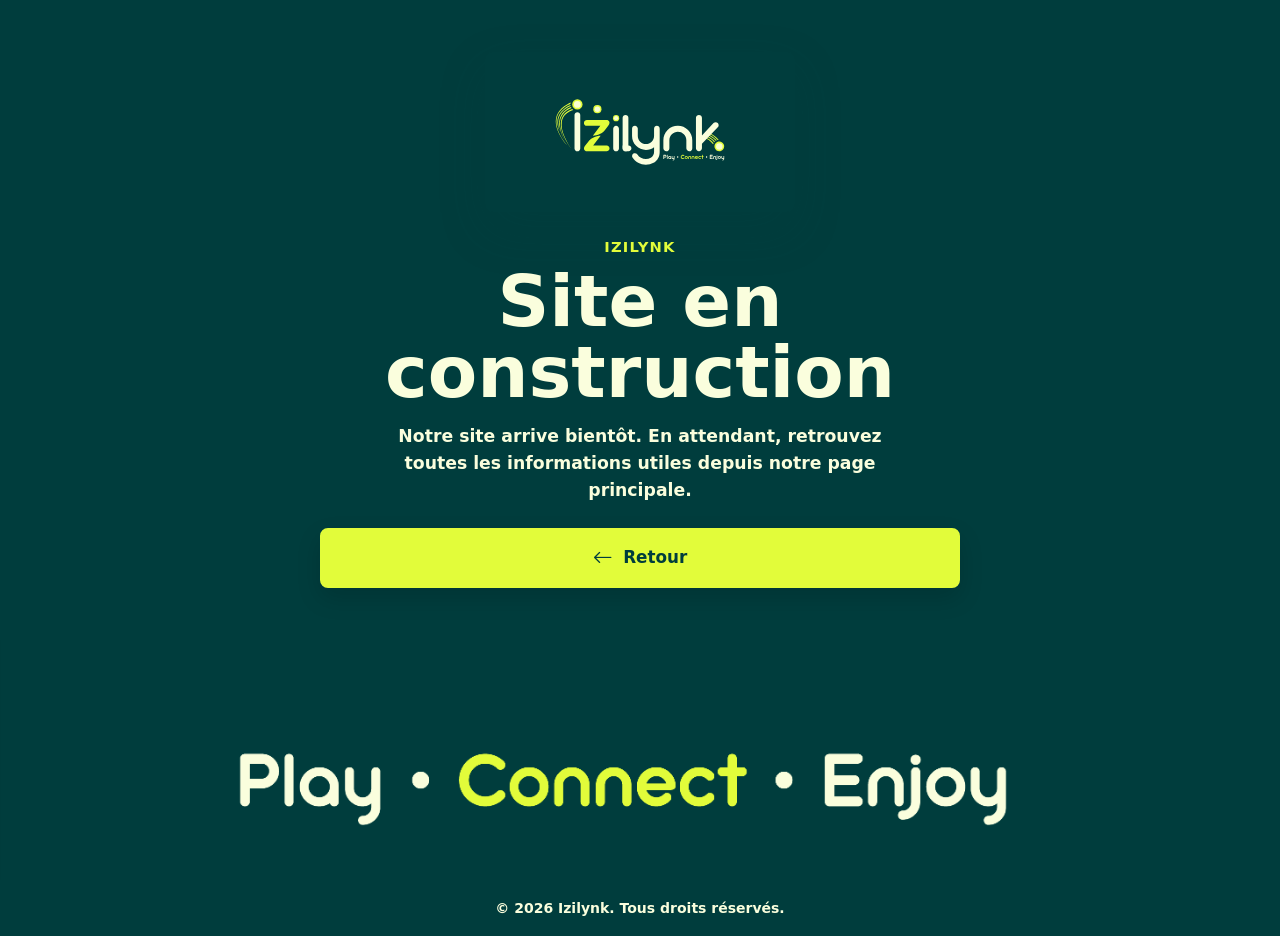
==== construction.html @ e63d316d "Création landing page" ====
<!doctype html>
<html lang="fr">
  <head>
    <meta charset="utf-8">
    <meta name="viewport" content="width=device-width, initial-scale=1">
    <meta
      name="description"
      content="Le site Izilynk est actuellement en construction."
    >
    <title>Izilynk | Site en construction</title>
    <link
      href="https://cdn.jsdelivr.net/npm/bootstrap@5.3.3/dist/css/bootstrap.min.css"
      rel="stylesheet"
      crossorigin="anonymous"
    >
    <link
      rel="stylesheet"
      href="https://cdn.jsdelivr.net/npm/bootstrap-icons@1.11.3/font/bootstrap-icons.min.css"
    >
    <link rel="stylesheet" href="styles.css">
  </head>
  <body>
    <main class="page-shell min-vh-100 d-flex flex-column">
      <section class="container construction-container flex-grow-1 py-4 py-sm-5">
        <div class="construction-content mx-auto text-center">
          <img
            class="brand-logo img-fluid"
            src="pictures/logo_color.svg"
            alt="Logo Izilynk"
            width="270"
            height="154"
          >

          <p class="construction-kicker mt-4 mb-2">Izilynk</p>
          <h1 class="construction-title mb-3">Site en construction</h1>
          <p class="construction-text mx-auto mb-4">
            Notre site arrive bientôt. En attendant, retrouvez toutes les
            informations utiles depuis notre page principale.
          </p>

          <a class="btn link-button link-button-accent construction-back-link" href="index.html" aria-label="Retourner à la page principale Izilynk">
            <i class="bi bi-arrow-left" aria-hidden="true"></i>
            <span>Retour</span>
          </a>
        </div>
      </section>

      <section class="baseline-section" aria-label="Baseline Izilynk">
        <img
          class="baseline-image img-fluid w-100"
          src="pictures/baseline_fond_vert.png"
          alt="Play - Connect - Enjoy"
          width="2917"
          height="1667"
        >
      </section>

      <footer class="site-footer py-3 text-center">
        <div class="container">
          <small>&copy; 2026 Izilynk. Tous droits réservés.</small>
        </div>
      </footer>
    </main>
  </body>
</html>
---- styles.css ----
:root {
  --izilynk-green: #003d3d;
  --izilynk-yellow: #e2fc3a;
  --izilynk-cream: #fafedd;
  --izilynk-green-soft: rgba(0, 61, 61, 0.1);
  --izilynk-shadow: 0 18px 48px rgba(0, 61, 61, 0.18);
}

* {
  box-sizing: border-box;
}

body {
  margin: 0;
  color: var(--izilynk-cream);
  background: var(--izilynk-green);
  font-family: system-ui, -apple-system, BlinkMacSystemFont, "Segoe UI", sans-serif;
  letter-spacing: 0;
}

a {
  text-decoration: none;
}

.container {
  width: 100%;
  margin-right: auto;
  margin-left: auto;
  padding-right: 1rem;
  padding-left: 1rem;
}

.mx-auto {
  margin-right: auto;
  margin-left: auto;
}

.text-center {
  text-align: center;
}

.text-start {
  text-align: left;
}

.d-flex {
  display: flex;
}

.d-grid {
  display: grid;
}

.align-items-center {
  align-items: center;
}

.justify-content-center {
  justify-content: center;
}

.flex-column {
  flex-direction: column;
}

.flex-grow-1 {
  flex-grow: 1;
}

.min-vh-100 {
  min-height: 100vh;
  min-height: 100svh;
}

.gap-3 {
  gap: 1rem;
}

.gap-4 {
  gap: 1.5rem;
}

.mt-1 {
  margin-top: 0.25rem;
}

.mt-2 {
  margin-top: 0.5rem;
}

.mt-4 {
  margin-top: 1.5rem;
}

.mb-0 {
  margin-bottom: 0;
}

.mb-1 {
  margin-bottom: 0.25rem;
}

.mb-2 {
  margin-bottom: 0.5rem;
}

.mb-3 {
  margin-bottom: 1rem;
}

.mb-4 {
  margin-bottom: 1.5rem;
}

.py-3 {
  padding-top: 1rem;
  padding-bottom: 1rem;
}

.py-4 {
  padding-top: 1.5rem;
  padding-bottom: 1.5rem;
}

.img-fluid {
  max-width: 100%;
  height: auto;
}

.w-100 {
  width: 100%;
}

.share-button {
  position: fixed;
  top: max(0.85rem, env(safe-area-inset-top));
  right: max(0.85rem, env(safe-area-inset-right));
  z-index: 10;
  display: inline-flex;
  width: 3rem;
  height: 3rem;
  align-items: center;
  justify-content: center;
  border: 2px solid rgba(250, 254, 221, 0.72);
  border-radius: 50%;
  background: rgba(250, 254, 221, 0.12);
  color: var(--izilynk-cream);
  box-shadow: 0 10px 24px rgba(0, 0, 0, 0.16);
  backdrop-filter: blur(10px);
  transition:
    transform 180ms ease,
    background-color 180ms ease,
    color 180ms ease,
    border-color 180ms ease;
}

.share-button i {
  font-size: 1.15rem;
  line-height: 1;
}

.share-button:hover,
.share-button:focus-visible,
.share-button.is-copied {
  border-color: var(--izilynk-yellow);
  background: var(--izilynk-yellow);
  color: var(--izilynk-green);
  transform: translateY(-1px);
}

.share-button:focus-visible {
  outline: 3px solid rgba(226, 252, 58, 0.72);
  outline-offset: 3px;
}

.page-shell {
  overflow-x: hidden;
}

.linktree-container {
  max-width: 560px;
  padding-top: 0.5rem !important;
}

.brand-panel {
  width: 100%;
  padding: 0.25rem 0.25rem 0;
}

.brand-logo {
  width: 270px;
  max-width: 78vw;
  height: auto;
  max-height: 140px;
  border-radius: 8px;
  box-shadow: var(--izilynk-shadow);
  object-fit: contain;
  object-position: center;
}

.brand-description {
  display: -webkit-box;
  max-width: 35rem;
  overflow: hidden;
  color: var(--izilynk-cream);
  font-size: 1.1rem;
  font-weight: 500;
  line-height: 1.5;
  margin-top: 0.45rem !important;
  margin-bottom: 3.25rem !important;
  -webkit-box-orient: vertical;
  -webkit-line-clamp: 3;
}

.construction-container {
  display: flex;
  max-width: 680px;
  align-items: center;
  justify-content: center;
}

.construction-content {
  width: 100%;
  padding: 0.25rem;
}

.construction-kicker {
  color: var(--izilynk-yellow);
  font-size: 0.92rem;
  font-weight: 900;
  letter-spacing: 0.08em;
  text-transform: uppercase;
}

.construction-title {
  color: var(--izilynk-cream);
  font-size: clamp(2.25rem, 8vw, 4.5rem);
  font-weight: 900;
  line-height: 0.98;
}

.construction-text {
  max-width: 33rem;
  color: var(--izilynk-cream);
  font-size: 1.08rem;
  font-weight: 600;
  line-height: 1.55;
}

.construction-back-link {
  min-width: 13rem;
  max-width: 100%;
}

.link-button {
  --button-bg: var(--izilynk-cream);
  --button-color: var(--izilynk-green);
  --button-border: var(--izilynk-cream);
  display: inline-flex;
  width: 100%;
  min-height: 3.5rem;
  align-items: center;
  justify-content: center;
  gap: 0.65rem;
  padding: 0.85rem 1rem;
  border: 2px solid var(--button-border);
  border-radius: 8px;
  background: var(--button-bg);
  color: var(--button-color);
  font-size: 1rem;
  font-weight: 800;
  line-height: 1.2;
  box-shadow: 0 10px 24px rgba(0, 0, 0, 0.14);
  transition:
    transform 180ms ease,
    box-shadow 180ms ease,
    background-color 180ms ease,
    color 180ms ease,
    border-color 180ms ease;
}

.link-button i {
  flex: 0 0 auto;
  font-size: 1.25rem;
  line-height: 1;
}

.link-button span {
  min-width: 0;
  overflow-wrap: anywhere;
}

.link-button:hover,
.link-button:focus-visible {
  border-color: var(--izilynk-yellow);
  background: var(--izilynk-yellow);
  color: var(--izilynk-green);
  box-shadow: 0 14px 30px rgba(0, 0, 0, 0.18);
  transform: translateY(-2px);
}

.link-button:focus-visible {
  outline: 3px solid rgba(226, 252, 58, 0.72);
  outline-offset: 3px;
}

.link-button-primary {
  --button-bg: var(--izilynk-cream);
  --button-color: var(--izilynk-green);
  --button-border: var(--izilynk-cream);
}

.link-button-accent {
  --button-bg: var(--izilynk-yellow);
  --button-color: var(--izilynk-green);
  --button-border: var(--izilynk-yellow);
}

.link-button-accent:hover {
  border-color: var(--button-border);
  background: var(--button-bg);
  color: var(--button-color);
}

.link-button-light {
  --button-bg: transparent;
  --button-color: var(--izilynk-cream);
  --button-border: rgba(250, 254, 221, 0.72);
}

.link-button-light:hover,
.link-button-light:focus-visible {
  border-color: var(--izilynk-yellow);
  background: var(--izilynk-yellow);
  color: var(--izilynk-green);
}

.social-links-inline {
  min-height: 3.25rem;
}

.social-icon-link {
  display: inline-flex;
  width: 2.75rem;
  height: 2.75rem;
  align-items: center;
  justify-content: center;
  border: 0;
  border-radius: 50%;
  background: transparent;
  color: var(--izilynk-cream);
  transition:
    transform 180ms ease,
    color 180ms ease;
}

.social-icon-link i {
  font-size: 1.65rem;
  line-height: 1;
}

.social-icon-link:hover,
.social-icon-link:focus-visible {
  color: var(--izilynk-yellow);
  transform: translateY(-2px);
}

.social-icon-link:focus-visible {
  outline: 3px solid rgba(226, 252, 58, 0.72);
  outline-offset: 4px;
}

.contact-block {
  display: grid;
  gap: 0.6rem;
  padding: 1rem;
  border: 1px solid rgba(250, 254, 221, 0.22);
  border-radius: 8px;
  background: rgba(250, 254, 221, 0.1);
  box-shadow: 0 8px 22px rgba(0, 0, 0, 0.12);
  font-style: normal;
}

.contact-title {
  color: var(--izilynk-yellow);
  font-size: 0.92rem;
  font-weight: 900;
  letter-spacing: 0.04em;
  text-transform: uppercase;
}

.contact-block a {
  display: flex;
  align-items: flex-start;
  gap: 0.65rem;
  color: var(--izilynk-cream);
  font-size: 0.96rem;
  font-weight: 650;
  line-height: 1.35;
}

.contact-block a:hover,
.contact-block a:focus-visible {
  color: var(--izilynk-yellow);
}

.contact-block a:focus-visible {
  border-radius: 6px;
  outline: 3px solid rgba(226, 252, 58, 0.78);
  outline-offset: 3px;
}

.contact-block i {
  flex: 0 0 auto;
  color: var(--izilynk-yellow);
  font-size: 1.05rem;
  line-height: 1.35;
}

.contact-block span {
  min-width: 0;
  overflow-wrap: anywhere;
}

.baseline-section {
  background: var(--izilynk-green);
}

.baseline-image {
  display: block;
  height: clamp(7rem, 28vw, 16rem);
  object-fit: cover;
  object-position: center;
}

.site-footer {
  color: var(--izilynk-cream);
  background: var(--izilynk-green);
}

.site-footer small {
  font-weight: 600;
}

@media (min-width: 576px) {
  .py-sm-5 {
    padding-top: 3rem;
    padding-bottom: 3rem;
  }

  .linktree-container {
    padding-top: 0.75rem !important;
  }

  .brand-panel {
    padding-top: 0.5rem;
  }

  .brand-logo {
    width: 310px;
    max-height: 160px;
  }

  .brand-description {
    font-size: 1.18rem;
  }

  .link-button {
    min-height: 3.75rem;
    font-size: 1.05rem;
  }
}

@media (max-width: 575.98px) {
  .container,
  .linktree-container,
  .construction-container {
    max-width: none;
  }

  .linktree-container {
    padding-top: 1.75rem !important;
  }

  .brand-panel {
    padding-top: 0.5rem;
  }

  .brand-logo {
    display: block;
    width: 230px;
    max-width: 72vw;
    margin-right: auto;
    margin-left: auto;
  }

  .brand-description {
    font-size: 1rem;
    margin-bottom: 1.75rem !important;
  }

  .construction-container {
    align-items: flex-start;
  }

  .construction-title {
    font-size: 2.4rem;
  }

  .construction-text {
    font-size: 1rem;
  }
}

@media (min-width: 992px) {
  .linktree-container {
    max-width: 600px;
  }

  .baseline-image {
    height: 15rem;
  }
}
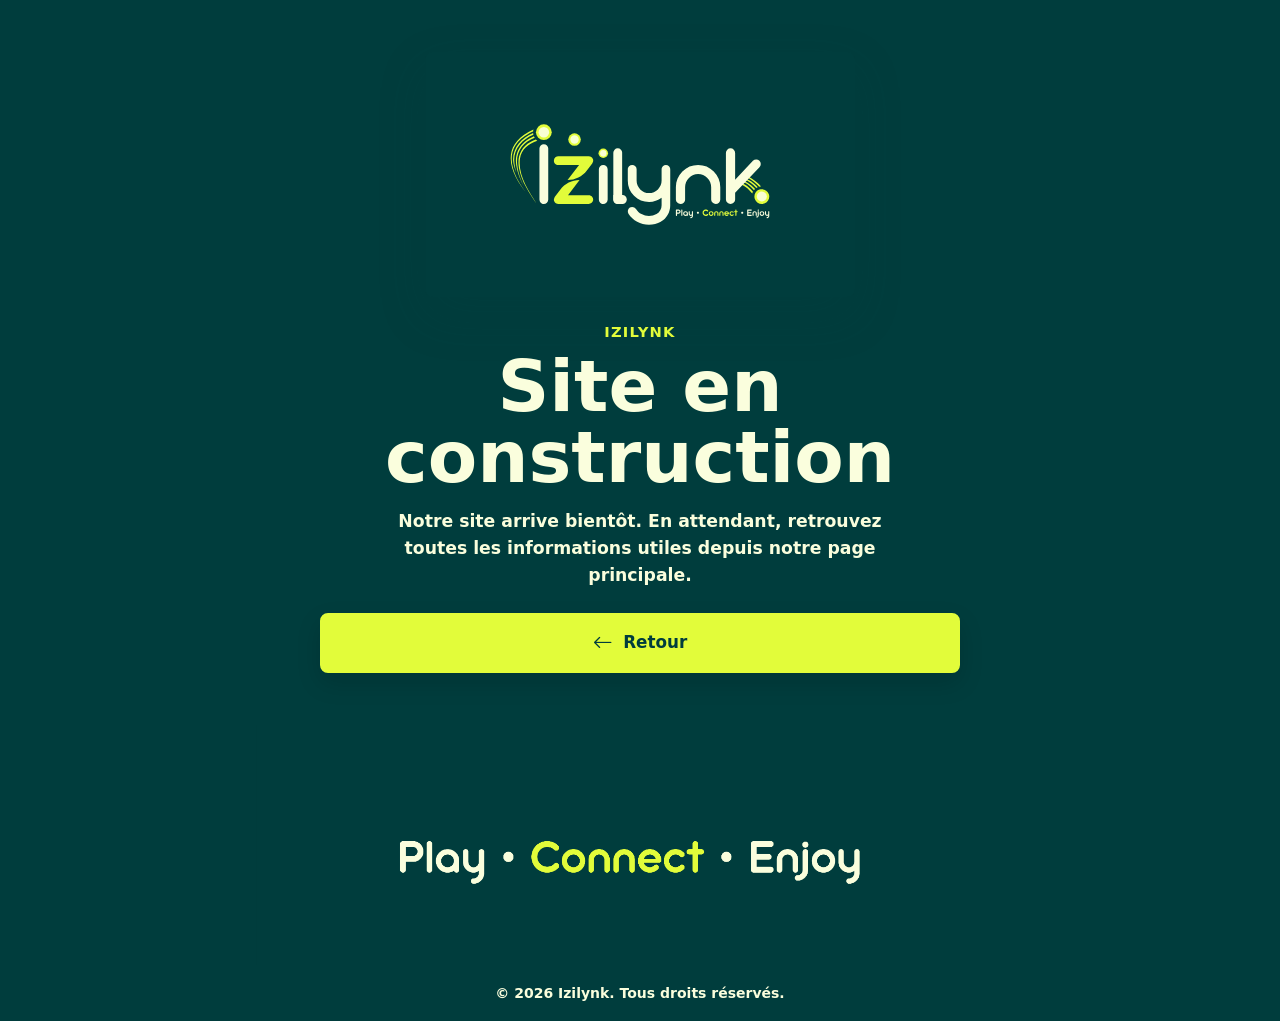
==== commit bc8566b3: "Ajout retours" ====
--- a/construction.html
+++ b/construction.html
@@ -27,8 +27,8 @@
             class="brand-logo img-fluid"
             src="pictures/logo_color.svg"
             alt="Logo Izilynk"
-            width="270"
-            height="154"
+            width="390"
+            height="222"
           >
 
           <p class="construction-kicker mt-4 mb-2">Izilynk</p>
--- a/styles.css
+++ b/styles.css
@@ -159,8 +159,7 @@
   line-height: 1;
 }
 
-.share-button:hover,
-.share-button:focus-visible,
+.share-button.is-sharing,
 .share-button.is-copied {
   border-color: var(--izilynk-yellow);
   background: var(--izilynk-yellow);
@@ -168,9 +167,23 @@
   transform: translateY(-1px);
 }
 
+.share-button.share-reset {
+  transition: none;
+}
+
 .share-button:focus-visible {
+  border-color: var(--izilynk-yellow);
   outline: 3px solid rgba(226, 252, 58, 0.72);
   outline-offset: 3px;
+}
+
+@media (hover: hover) and (pointer: fine) {
+  .share-button:hover {
+    border-color: var(--izilynk-yellow);
+    background: var(--izilynk-yellow);
+    color: var(--izilynk-green);
+    transform: translateY(-1px);
+  }
 }
 
 .page-shell {
@@ -188,10 +201,10 @@
 }
 
 .brand-logo {
-  width: 270px;
-  max-width: 78vw;
+  width: 390px;
+  max-width: 86vw;
   height: auto;
-  max-height: 140px;
+  max-height: 222px;
   border-radius: 8px;
   box-shadow: var(--izilynk-shadow);
   object-fit: contain;
@@ -207,9 +220,30 @@
   font-weight: 500;
   line-height: 1.5;
   margin-top: 0.45rem !important;
-  margin-bottom: 3.25rem !important;
+  margin-bottom: 5rem !important;
   -webkit-box-orient: vertical;
   -webkit-line-clamp: 3;
+  line-clamp: 3;
+}
+
+.brand-tagline {
+  margin-bottom: 0.8rem !important;
+  font-size: 1.28rem;
+  font-weight: 900;
+  line-height: 1.25;
+}
+
+.brand-tagline span {
+  color: var(--izilynk-yellow);
+}
+
+.brand-subtitle {
+  max-width: 35rem;
+  color: var(--izilynk-cream);
+  font-size: 1.03rem;
+  font-weight: 600;
+  line-height: 1.5;
+  margin-bottom: 2.25rem !important;
 }
 
 .construction-container {
@@ -370,10 +404,25 @@
   outline-offset: 4px;
 }
 
+.contact-card {
+  position: relative;
+  margin-top: 4.75rem !important;
+}
+
+.contact-card-image {
+  position: absolute;
+  top: -8.55rem;
+  right: -9.0rem;
+  z-index: 2;
+  width: min(19rem, 142vw);
+  height: auto;
+  transform: rotate(50deg);
+}
+
 .contact-block {
   display: grid;
-  gap: 0.6rem;
-  padding: 1rem;
+  gap: 0.9rem;
+  padding: 2.25rem 1rem 1rem;
   border: 1px solid rgba(250, 254, 221, 0.22);
   border-radius: 8px;
   background: rgba(250, 254, 221, 0.1);
@@ -399,9 +448,62 @@
   line-height: 1.35;
 }
 
+.contact-person {
+  gap: 0.8rem;
+}
+
+.contact-person img {
+  flex: 0 0 auto;
+  width: 1.6rem;
+  height: 2.7rem;
+  mix-blend-mode: screen;
+  object-fit: contain;
+  transform: translateY(0.35rem);
+}
+
+.contact-person span,
+.contact-detail span {
+  display: grid;
+  gap: 0.2rem;
+}
+
+.contact-person strong {
+  color: var(--izilynk-cream);
+  font-size: 1.03rem;
+  font-weight: 900;
+  line-height: 1.15;
+}
+
+.contact-person em {
+  color: var(--izilynk-cream);
+  font-style: normal;
+  font-weight: 700;
+}
+
+.contact-person b {
+  color: var(--izilynk-cream);
+  font-size: 1.02rem;
+  font-style: italic;
+  font-weight: 850;
+}
+
+.contact-detail {
+  padding-left: 0.1rem;
+}
+
+.contact-divider {
+  width: 100%;
+  height: 2px;
+  margin: 0.25rem 0;
+  border: 0;
+  border-radius: 999px;
+  background: var(--izilynk-yellow);
+  opacity: 1;
+}
+
 .contact-block a:hover,
 .contact-block a:focus-visible {
-  color: var(--izilynk-yellow);
+  opacity: 0.86;
 }
 
 .contact-block a:focus-visible {
@@ -457,12 +559,20 @@
   }
 
   .brand-logo {
-    width: 310px;
-    max-height: 160px;
+    width: 430px;
+    max-height: 245px;
   }
 
   .brand-description {
     font-size: 1.18rem;
+  }
+
+  .brand-tagline {
+    font-size: 1.45rem;
+  }
+
+  .brand-subtitle {
+    font-size: 1.1rem;
   }
 
   .link-button {
@@ -488,15 +598,24 @@
 
   .brand-logo {
     display: block;
-    width: 230px;
-    max-width: 72vw;
+    width: 320px;
+    max-width: 84vw;
     margin-right: auto;
     margin-left: auto;
   }
 
   .brand-description {
     font-size: 1rem;
-    margin-bottom: 1.75rem !important;
+    margin-bottom: 0.75rem !important;
+  }
+
+  .brand-tagline {
+    font-size: 1.18rem;
+  }
+
+  .brand-subtitle {
+    font-size: 0.98rem;
+    margin-bottom: 2rem !important;
   }
 
   .construction-container {
@@ -518,6 +637,9 @@
   }
 
   .baseline-image {
+    width: 60%!important;
     height: 15rem;
-  }
-}
+    margin-right: auto;
+    margin-left: auto;
+  }
+}
